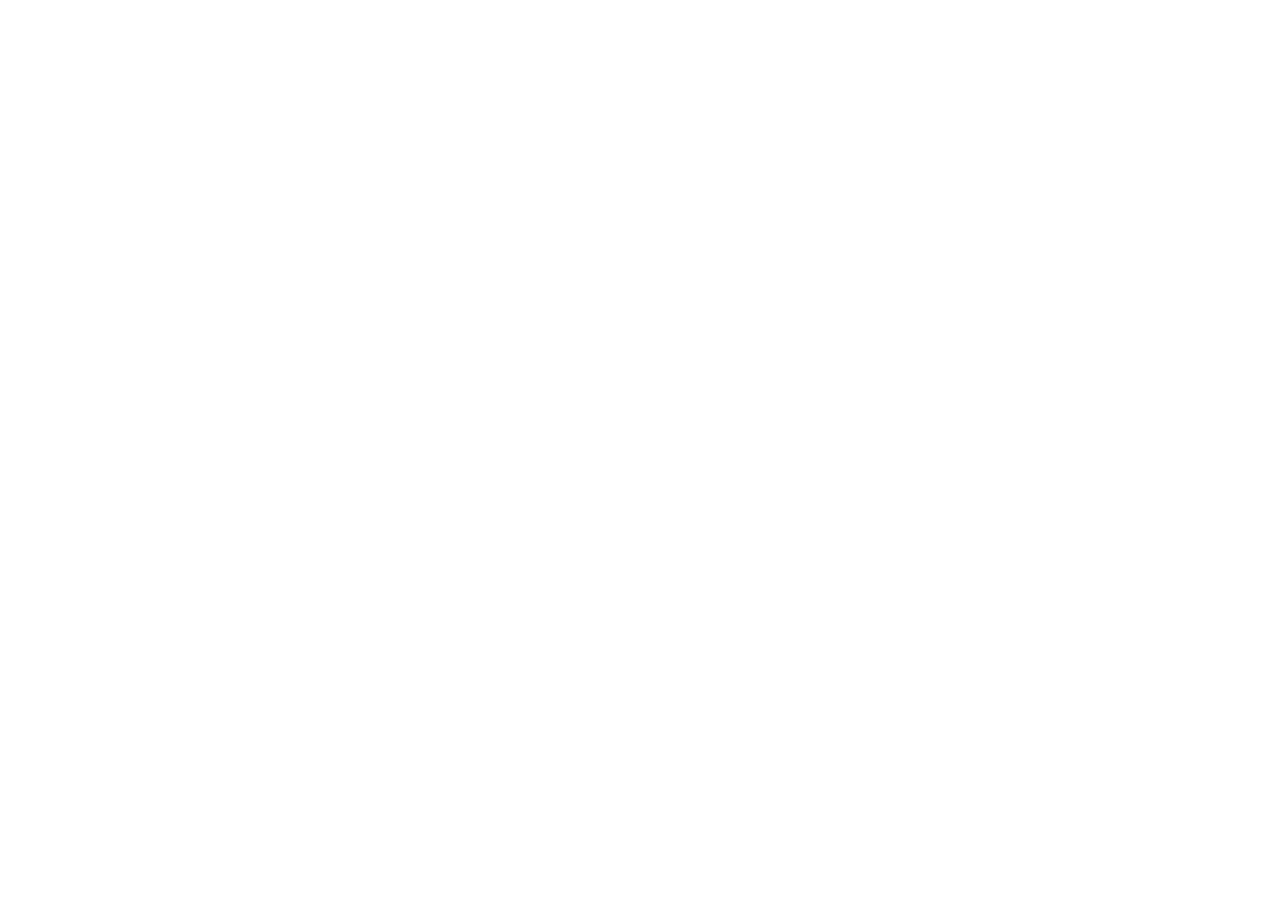
==== app/index.html @ ab87e44c "Bigger Big Tidy buttons; admins who ride can record their own Big Tidies Co-Authored-By: Claude Opus" ====
<!doctype html>
<html lang="en">
  <head>
    <meta charset="UTF-8" />
    <meta name="viewport" content="width=device-width, initial-scale=1, viewport-fit=cover" />
    <title>Juicers</title>
    <meta name="theme-color" content="#FFFFFF" />
    <meta name="apple-mobile-web-app-capable" content="yes" />
    <meta name="apple-mobile-web-app-status-bar-style" content="default" />
    <meta name="apple-mobile-web-app-title" content="Juicers" />
    <link rel="icon" type="image/png" href="icon.png" />
    <link rel="apple-touch-icon" href="icon.png" />
    <link rel="manifest" href="manifest.webmanifest" />
    <link rel="preconnect" href="https://fonts.googleapis.com" />
    <link rel="preconnect" href="https://fonts.gstatic.com" crossorigin />
    <link rel="stylesheet" href="https://fonts.googleapis.com/css2?family=Archivo:wght@400;500;600&family=IBM+Plex+Mono:wght@400;500&family=Sora:wght@800&display=swap" />
    <script type="module" crossorigin src="/juicers/app/assets/index-DksEdzLG.js"></script>
    <link rel="stylesheet" crossorigin href="/juicers/app/assets/index-Bx3Qvvdr.css">
  </head>
  <body>
    <div id="root"></div>
  </body>
</html>
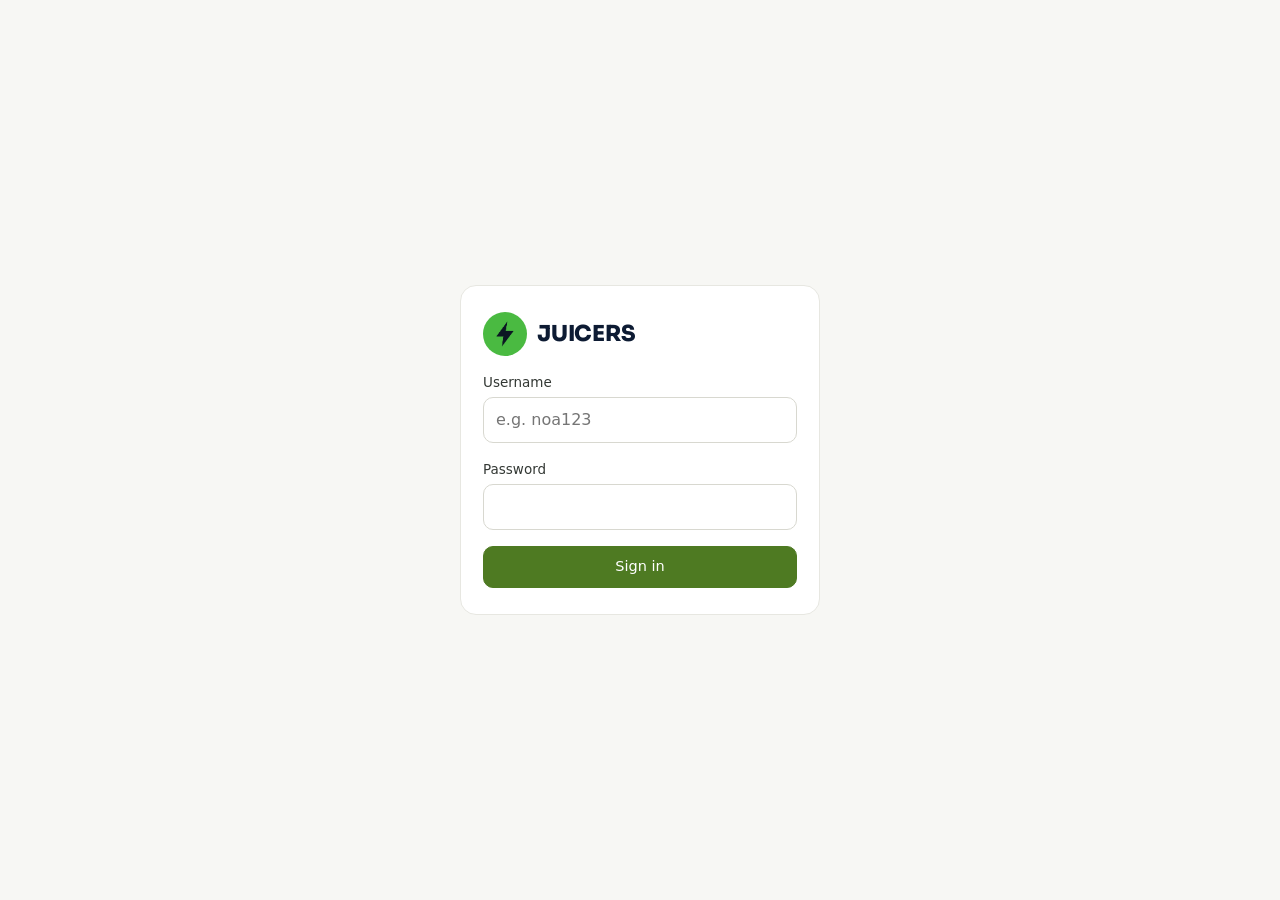
==== commit db6bbc3b: "Move app and recruitment site to juicers7.com.au (app at /app/) Co-Authored-By: Claude Opus 5.5 <nor" ====
--- a/app/index.html
+++ b/app/index.html
@@ -14,8 +14,8 @@
     <link rel="preconnect" href="https://fonts.googleapis.com" />
     <link rel="preconnect" href="https://fonts.gstatic.com" crossorigin />
     <link rel="stylesheet" href="https://fonts.googleapis.com/css2?family=Archivo:wght@400;500;600&family=IBM+Plex+Mono:wght@400;500&family=Sora:wght@800&display=swap" />
-    <script type="module" crossorigin src="/juicers/app/assets/index-DksEdzLG.js"></script>
-    <link rel="stylesheet" crossorigin href="/juicers/app/assets/index-Bx3Qvvdr.css">
+    <script type="module" crossorigin src="/app/assets/index-BGepB62q.js"></script>
+    <link rel="stylesheet" crossorigin href="/app/assets/index-C3034Ke7.css">
   </head>
   <body>
     <div id="root"></div>
--- a/app/assets/index-C3034Ke7.css
+++ b/app/assets/index-C3034Ke7.css
@@ -0,0 +1 @@
+:root{color-scheme:light;--paper: #ffffff;--tint: #f7f7f4;--sunk: #f1f1ed;--line: #e7e7e1;--line-2: #d8d8d0;--ink: #333834;--ink-2: #6b726c;--ink-3: #8e958f;--navy: #0d1b33;--volt: #6d9e36;--volt-ink: #4e7a22;--volt-soft: #f0f5e7;--ok: #3d7e96;--ok-soft: #edf4f7;--warn: #b07a22;--warn-soft: #faf2e4;--crit: #a9483c;--crit-soft: #faedea;--mono: "IBM Plex Mono", ui-monospace, Menlo, Consolas, monospace;--tabbar: 64px}*{box-sizing:border-box}html,body{margin:0}body{background:var(--paper);color:var(--ink);font-family:Archivo,Segoe UI,system-ui,sans-serif;font-size:16px;line-height:1.5;-webkit-font-smoothing:antialiased;-webkit-tap-highlight-color:transparent}h1,h2,h3{margin:0;font-weight:600;letter-spacing:-.01em;text-wrap:balance}p{margin:0}button,input,select{font:inherit;color:inherit}.mono{font-family:var(--mono);font-variant-numeric:tabular-nums}.eyebrow{font-family:var(--mono);font-size:11px;font-weight:500;letter-spacing:.12em;text-transform:uppercase;color:var(--ink-3)}.muted{color:var(--ink-2)}.small{font-size:13.5px}.top{position:sticky;top:0;z-index:5;background:var(--paper);border-bottom:1px solid var(--line);padding:calc(env(safe-area-inset-top) + 12px) 16px 12px;display:flex;align-items:center;justify-content:space-between;gap:12px}.brand{display:flex;align-items:center;gap:10px;min-width:0}.brand img{width:34px;height:34px;border-radius:50%;flex:none}.wordmark{font-family:Sora,Archivo,sans-serif;font-weight:800;color:var(--navy);font-size:17px;letter-spacing:-.01em}.brand .who{font-size:12.5px;color:var(--ink-2);line-height:1.2;white-space:nowrap;overflow:hidden;text-overflow:ellipsis}.page{max-width:880px;margin:0 auto;padding:18px 16px calc(var(--tabbar) + env(safe-area-inset-bottom) + 28px);display:flex;flex-direction:column;gap:18px}.tabbar{position:fixed;left:0;right:0;bottom:0;z-index:5;background:var(--paper);border-top:1px solid var(--line);display:flex;justify-content:space-around;padding-bottom:env(safe-area-inset-bottom)}.tabbar a{flex:1;height:var(--tabbar);display:flex;flex-direction:column;align-items:center;justify-content:center;gap:3px;text-decoration:none;color:var(--ink-3);font-size:12px;font-weight:500}.tabbar a svg{width:22px;height:22px}.tabbar a[aria-current=page]{color:var(--volt-ink)}@media(min-width:900px){.tabbar{position:sticky;top:59px;bottom:auto;border-top:0;border-bottom:1px solid var(--line);justify-content:center;gap:8px;padding:0}.tabbar a{flex:none;flex-direction:row;height:46px;padding:0 14px;font-size:14.5px;border-bottom:2px solid transparent}.tabbar a svg{width:18px;height:18px}.tabbar a[aria-current=page]{border-bottom-color:var(--volt)}.page{padding-bottom:60px}}.head{display:flex;align-items:flex-end;justify-content:space-between;gap:12px;flex-wrap:wrap}.head h1{font-size:22px}.card{border:1px solid var(--line);border-radius:12px;background:var(--paper)}.card-pad{padding:14px 16px}.banner{font-size:13.5px;background:var(--warn-soft);color:#7a5418;border-radius:10px;padding:10px 12px}.error{font-size:14px;color:var(--crit)}.okmsg{font-size:14px;color:var(--ok)}.pill{display:inline-flex;align-items:center;gap:6px;font-family:var(--mono);font-size:11.5px;font-weight:500;padding:2px 9px;border-radius:20px;white-space:nowrap;line-height:1.6}.pill i{width:6px;height:6px;border-radius:50%;background:currentColor;flex:none}.t-ok{color:var(--ok);background:var(--ok-soft)}.t-go{color:var(--volt-ink);background:var(--volt-soft)}.t-warn{color:var(--warn);background:var(--warn-soft)}.t-crit{color:var(--crit);background:var(--crit-soft)}.t-mute{color:var(--ink-2);background:var(--sunk)}.tag{font-family:var(--mono);font-size:10.5px;color:var(--ink-3);border:1px solid var(--line-2);border-radius:5px;padding:0 5px;margin-left:6px;vertical-align:1px}.btn{display:inline-flex;align-items:center;justify-content:center;gap:6px;border:1px solid var(--line-2);background:var(--paper);border-radius:10px;padding:9px 14px;font-size:14.5px;font-weight:500;cursor:pointer;min-height:40px}.btn:hover{background:var(--tint)}.btn.primary{background:var(--volt-ink);border-color:var(--volt-ink);color:#fff}.btn.primary:hover{background:#426a1b}.btn.danger{color:var(--crit)}.btn.primary.danger-fill{background:var(--crit);border-color:var(--crit);color:#fff}.sr-only{position:absolute;width:1px;height:1px;overflow:hidden;clip:rect(0 0 0 0);white-space:nowrap}.lightbox .confirm{max-width:460px}.btn.small{padding:5px 10px;min-height:32px;font-size:13.5px}.btn:disabled{opacity:.55;cursor:default}:focus-visible{outline:2px solid var(--volt-ink);outline-offset:2px}.field{display:flex;flex-direction:column;gap:5px}.field label{font-size:13.5px;font-weight:500}.input{border:1px solid var(--line-2);border-radius:10px;background:var(--paper);padding:10px 12px;font-size:16px;min-height:44px;width:100%}.input.compact{padding:6px 8px;min-height:36px;font-size:15px}.stats{display:grid;grid-template-columns:repeat(4,1fr);gap:0;border:1px solid var(--line);border-radius:12px;overflow:hidden}.stat{padding:10px 12px;display:flex;flex-direction:column;gap:2px}.stat+.stat{border-left:1px solid var(--line)}.stat .n{font-family:var(--mono);font-size:22px;font-weight:500;line-height:1.1}.stat .n.crit{color:var(--crit)}.stat .l{font-size:12px;color:var(--ink-2);line-height:1.25}.daynav{display:flex;align-items:center;gap:6px}.daynav .d{font-family:var(--mono);font-size:14px;min-width:104px;text-align:center}.runs{display:flex;flex-direction:column}.run{display:grid;grid-template-columns:58px 1fr auto;gap:4px 12px;padding:12px 16px;border-top:1px solid var(--line);align-items:start}.run:first-child{border-top:0}.run .t{font-family:var(--mono);font-size:16px;font-weight:500;padding-top:1px}.run .who{font-weight:600}.run .load{font-size:13px;color:var(--ink-2)}.run .detail{grid-column:2 / 4;font-size:13px;color:var(--ink-2)}.run.needs{background:linear-gradient(90deg,var(--crit-soft),transparent 40%)}.run.quiet .who,.run.quiet .t{color:var(--ink-3)}.tw{overflow-x:auto}table{border-collapse:collapse;width:100%;font-size:14.5px}th{font-family:var(--mono);font-size:10.5px;font-weight:500;letter-spacing:.1em;text-transform:uppercase;color:var(--ink-3);text-align:left;padding:9px 12px;background:var(--tint);border-bottom:1px solid var(--line);white-space:nowrap}td{padding:10px 12px;border-bottom:1px solid var(--line);vertical-align:middle}tr:last-child td{border-bottom:0}td.num,th.num{text-align:right;font-family:var(--mono);font-variant-numeric:tabular-nums}td.time{font-family:var(--mono);white-space:nowrap}tr.me td{background:var(--volt-soft)}tr.me td:first-child{box-shadow:inset 3px 0 0 var(--volt)}tr.quiet td{color:var(--ink-3)}.you{font-family:var(--mono);font-size:10px;color:var(--volt-ink);margin-left:6px}.next{display:flex;flex-direction:column;gap:8px}.next .row{display:flex;justify-content:space-between;align-items:center;gap:10px;flex-wrap:wrap}.next .big{font-family:var(--mono);font-size:34px;font-weight:500;line-height:1}.next .load{font-size:15px}.login{min-height:100dvh;display:flex;align-items:center;justify-content:center;padding:24px 16px;background:var(--tint)}.login form{width:100%;max-width:360px;display:flex;flex-direction:column;gap:16px;background:var(--paper);border:1px solid var(--line);border-radius:16px;padding:26px 22px}.login .brand img{width:44px;height:44px}.login .wordmark{font-size:22px}.editor td{padding:8px}.editor .input.compact{width:auto}.editor input[type=number]{width:72px}.editor select{min-width:120px}.row-actions{display:flex;gap:6px;justify-content:flex-end;white-space:nowrap}.daypick{display:flex;gap:3px}.daypick button{width:30px;min-height:34px;padding:0;border-radius:6px;cursor:pointer;border:1px solid var(--line-2);background:var(--paper);color:var(--ink-3);font-family:var(--mono);font-size:11.5px}.daypick button:hover{background:var(--tint)}.daypick button[aria-pressed=true]{background:var(--volt-soft);border-color:var(--volt);color:var(--volt-ink);font-weight:600}tr.dirty td{background:var(--warn-soft)}.people td .input.compact{width:150px}.stack{display:flex;flex-direction:column;gap:12px}.inline{display:flex;gap:8px;align-items:center;flex-wrap:wrap}.inline.spread{justify-content:space-between;width:100%}.vanbig{display:flex;align-items:baseline;gap:12px}.vanbig .n{font-family:var(--mono);font-size:46px;font-weight:500;line-height:1;color:var(--volt-ink)}.vanbig .l{font-size:13.5px;color:var(--ink-2);line-height:1.35}.weekday{margin-top:10px}.weekday .input.compact{width:auto}.btn.camera{min-height:64px;font-size:16.5px;gap:10px;border-radius:14px}.steps{list-style:none;margin:0;padding:0;display:grid;grid-template-columns:repeat(3,1fr);gap:6px}.steps li{font-size:12px;color:var(--ink-3);padding-top:8px;border-top:3px solid var(--line);line-height:1.3}.steps li.on{color:var(--ink);border-top-color:var(--volt)}.qgrid{display:grid;grid-template-columns:1fr 1fr;gap:12px}textarea.input{resize:vertical;min-height:80px}.shot{display:block;width:100%;max-width:100%;aspect-ratio:4 / 3;object-fit:cover;border-radius:10px;border:1px solid var(--line);background:var(--sunk)}.shots{display:grid;grid-template-columns:1fr 1fr;gap:10px}.shotbox{display:flex;flex-direction:column;gap:6px;min-width:0}.shotactions{display:flex;gap:6px}.shotactions .btn{flex:1}.shotlink{display:flex;flex-direction:column;gap:4px;text-decoration:none}.logs{display:grid;grid-template-columns:repeat(auto-fill,minmax(300px,1fr));gap:14px}.counts{display:grid;grid-template-columns:repeat(4,1fr);gap:8px;margin:0}.counts div{display:flex;flex-direction:column;gap:1px}.counts dt{font-size:11.5px;color:var(--ink-2);line-height:1.2}.counts dd{margin:0;font-family:var(--mono);font-size:18px;font-weight:500}.logbtn{min-height:56px;font-size:16.5px;border-radius:14px}.logpair{display:grid;grid-template-columns:1fr 1fr;gap:10px}.logpair .wide{grid-column:1 / -1}.logtable td{vertical-align:top}.logtable td .pill{margin-top:4px}.logtable td.comment{max-width:220px;min-width:140px;font-size:13.5px;color:var(--ink-2);white-space:normal}.thumbs{display:flex;flex-direction:column;gap:6px}.thumbgroup{display:flex;gap:4px}.thumb{width:52px;height:52px;padding:0;border:1px solid var(--line);border-radius:8px;background:var(--sunk);overflow:hidden;cursor:pointer;flex:none}.thumb img{width:100%;height:100%;object-fit:cover;display:block}.thumb.empty{display:inline-block;cursor:default;border-style:dashed}.lightbox{position:fixed;top:0;right:0;bottom:0;left:0;z-index:20;background:#0d1b33d1;display:flex;align-items:center;justify-content:center;padding:16px}.lightbox figure{margin:0;max-width:min(960px,100%);max-height:100%;display:flex;flex-direction:column;gap:10px;background:var(--paper);border-radius:12px;padding:10px}.lightbox img{max-width:100%;max-height:calc(100dvh - 120px);object-fit:contain;border-radius:8px}.lightbox figcaption{display:flex;justify-content:space-between;align-items:center;gap:10px;font-size:14px;padding:0 4px 2px}.kpis .stat{gap:3px}.kpis .stat .n{font-size:26px}.chart{position:relative;width:100%}.chart svg{display:block;overflow:visible}.chart .grid{stroke:var(--line);stroke-width:1}.chart .baseline{stroke:var(--line-2);stroke-width:1}.chart .axis{font-family:var(--mono);font-size:10.5px;fill:var(--ink-3)}.chart .val{font-family:var(--mono);font-size:12px;font-weight:500;fill:var(--ink)}.chart .col{fill:var(--volt)}.chart .col.partial{fill:var(--volt);fill-opacity:.45}.chart rect{cursor:pointer}.tip{position:absolute;transform:translate(-50%,-100%);pointer-events:none;background:var(--navy);color:#fff;border-radius:8px;padding:7px 10px;display:flex;flex-direction:column;gap:1px;font-size:12.5px;white-space:nowrap}.tip strong{font-weight:600}.pairs{display:grid;grid-template-columns:1fr 1fr;gap:10px 24px;margin:0}.pairs div{display:flex;flex-direction:column;gap:1px;border-top:1px solid var(--line);padding-top:8px}.pairs dt{font-size:12.5px;color:var(--ink-2)}.pairs dd{margin:0;font-size:15px}@media(max-width:520px){.pairs{grid-template-columns:1fr}}.meterrow{display:flex;justify-content:space-between;align-items:baseline;gap:10px;flex-wrap:wrap}.bignum{font-family:var(--mono);font-size:30px;font-weight:500;line-height:1}.meter{height:10px;border-radius:5px;background:var(--sunk);overflow:hidden}.meter span{display:block;height:100%;background:var(--volt);border-radius:5px}.banner.crit{background:var(--crit-soft);color:var(--crit)}.batches{list-style:none;margin:0;padding:0;display:flex;flex-direction:column;font-size:14px}.batches li{display:grid;grid-template-columns:52px 1fr auto;gap:10px;padding:7px 0;border-top:1px solid var(--line)}.up{color:var(--ok);font-family:var(--mono);font-size:13px}.down{color:var(--crit)}td .down{font-family:var(--mono)}.inlinebar{position:relative;width:110px;height:18px;background:var(--sunk);border-radius:4px;overflow:hidden}.inlinebar span{position:absolute;inset:0 auto 0 0;background:var(--line-2)}.inlinebar span.bad{background:#e3b9b2}.inlinebar em{position:relative;font-style:normal;font-family:var(--mono);font-size:12px;padding-left:6px;line-height:18px}.alerts{list-style:none;margin:0;padding:0}.alerts li{display:flex;gap:12px;padding:10px 14px;border-top:1px solid var(--line);font-size:14px;flex-wrap:wrap}.alerts li:first-child{border-top:0}.top .acct{display:inline-flex;align-items:center;gap:6px;font-size:14px;color:var(--ink-2);text-decoration:none;padding:6px 8px;border-radius:8px}.top .acct:hover,.top .acct[aria-current=page]{color:var(--volt-ink);background:var(--tint)}.top .acct svg{width:20px;height:20px}.lightbox .welcome{padding:18px;gap:12px;max-width:560px;width:100%;overflow-y:auto}.welcome pre{margin:0;white-space:pre-wrap;font-family:Archivo,sans-serif;font-size:14px;line-height:1.5;background:var(--tint);border-radius:10px;padding:12px 14px}.modebar{display:flex;justify-content:space-between;align-items:center;gap:10px;flex-wrap:wrap}.modebar.live{background:var(--ok-soft);color:var(--ok)}.btn.golive{border-color:var(--ok);color:var(--ok)}.h2s{font-size:17px}.fgrid{display:grid;grid-template-columns:repeat(auto-fill,minmax(220px,1fr));gap:12px 16px}.fgrid .wide{grid-column:1 / -1}.docs{display:flex;flex-direction:column}.docrow{display:flex;justify-content:space-between;align-items:center;gap:12px;padding:11px 0;border-top:1px solid var(--line);flex-wrap:wrap}.docrow:first-child{border-top:0}.check{display:grid;grid-template-columns:22px 1fr;gap:10px;align-items:start;font-size:14.5px;cursor:pointer}.check input{width:18px;height:18px;margin-top:2px;accent-color:var(--volt-ink)}.person{display:grid;grid-template-columns:84px 1fr;gap:16px;align-items:start}.avatar{width:84px;height:84px;border-radius:50%;object-fit:cover;border:1px solid var(--line);display:block}.avatar.empty{background:var(--sunk)}@media(max-width:520px){.person{grid-template-columns:1fr}}.nudge{display:flex;flex-direction:column;gap:3px;text-decoration:none;color:var(--ink);border-color:var(--volt);background:var(--volt-soft)}.namelink{color:var(--ink);text-decoration:underline;text-decoration-color:var(--line-2);text-underline-offset:3px}.namelink:hover{text-decoration-color:var(--volt)}.arrived{color:var(--ok)}.atwh{color:var(--volt-ink)}@media(max-width:520px){.stats{grid-template-columns:repeat(2,1fr)}.stat:nth-child(3){border-left:0}.stat:nth-child(n+3){border-top:1px solid var(--line)}.logs{grid-template-columns:1fr}}@media(prefers-reduced-motion:reduce){*{transition:none!important;animation:none!important}}.course-wrap{max-width:460px;margin-inline:auto;padding-inline:16px;padding-block:20px 48px;display:flex;flex-direction:column;gap:14px}.course-frame{width:100%;height:min(235vw,860px);max-height:86vh;border:0;display:block}.quiz{display:flex;flex-direction:column;gap:6px;border:1px solid var(--line, #d8dee8)}.quiz legend{font-weight:600;line-height:1.4;padding:0;margin-bottom:6px}.quiz label{display:flex;gap:8px;align-items:flex-start;cursor:pointer;line-height:1.4}.quiz input{margin-top:4px;flex:none}.quiz.wrong{border-color:#d8332a}.certificate{border:2px solid #14181f;border-radius:10px;padding:28px 22px;text-align:center;background:#fff;color:#14181f}.certificate h1{font-size:22px;margin:6px 0 14px;letter-spacing:-.01em}.cert-eyebrow{font-size:11px;letter-spacing:.22em;text-transform:uppercase;margin:0;font-weight:700}.cert-name{font-size:26px;font-weight:700;margin:0 0 10px}.cert-body{margin:0 0 18px;line-height:1.5}.cert-date{margin:0;font-weight:600}.cert-note{margin:18px 0 0;font-size:11px;line-height:1.5;color:#5b6472}@media print{.no-print{display:none!important}.course-wrap{padding:0;max-width:none}.certificate{border-width:3px;padding:60px 40px}}.certificate{position:relative;isolation:isolate;overflow:hidden;min-height:460px;padding:38px 26px}.certificate:before{content:"";position:absolute;top:0;right:0;bottom:0;left:0;z-index:-1;background:url(/app/course/img/certificate-sydney-v2.webp) center bottom / cover no-repeat;opacity:.24;filter:blur(.7px)}.cert-logo{width:116px;height:46px;object-fit:contain;margin-bottom:18px}.certificate h1{font-size:clamp(22px,4vw,32px)}.cert-name{font-size:clamp(26px,5vw,38px);overflow-wrap:anywhere}.certificate .cert-note{margin-top:46px;color:#374151}@media print{.certificate{break-inside:avoid;print-color-adjust:exact;-webkit-print-color-adjust:exact}}.linkbtn{background:none;border:0;padding:0;font:inherit;color:inherit;text-decoration:underline;cursor:pointer}
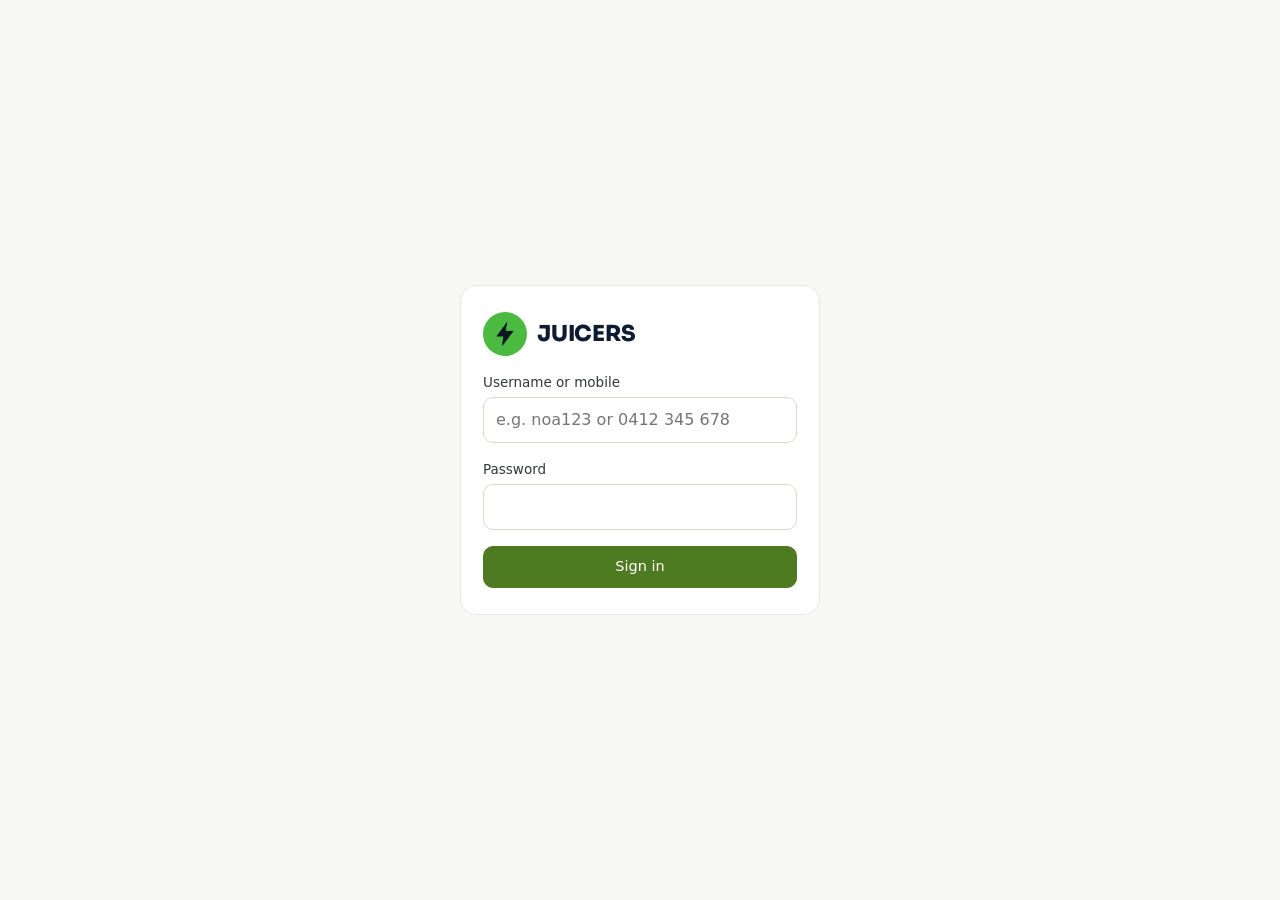
==== commit 9a0541c0: "App: access link for riders who lost their login, and sign in with mobile number Co-Authored-By: Cla" ====
--- a/app/index.html
+++ b/app/index.html
@@ -14,7 +14,7 @@
     <link rel="preconnect" href="https://fonts.googleapis.com" />
     <link rel="preconnect" href="https://fonts.gstatic.com" crossorigin />
     <link rel="stylesheet" href="https://fonts.googleapis.com/css2?family=Archivo:wght@400;500;600&family=IBM+Plex+Mono:wght@400;500&family=Sora:wght@800&display=swap" />
-    <script type="module" crossorigin src="/app/assets/index-BGepB62q.js"></script>
+    <script type="module" crossorigin src="/app/assets/index-XkoNiLTa.js"></script>
     <link rel="stylesheet" crossorigin href="/app/assets/index-C3034Ke7.css">
   </head>
   <body>
